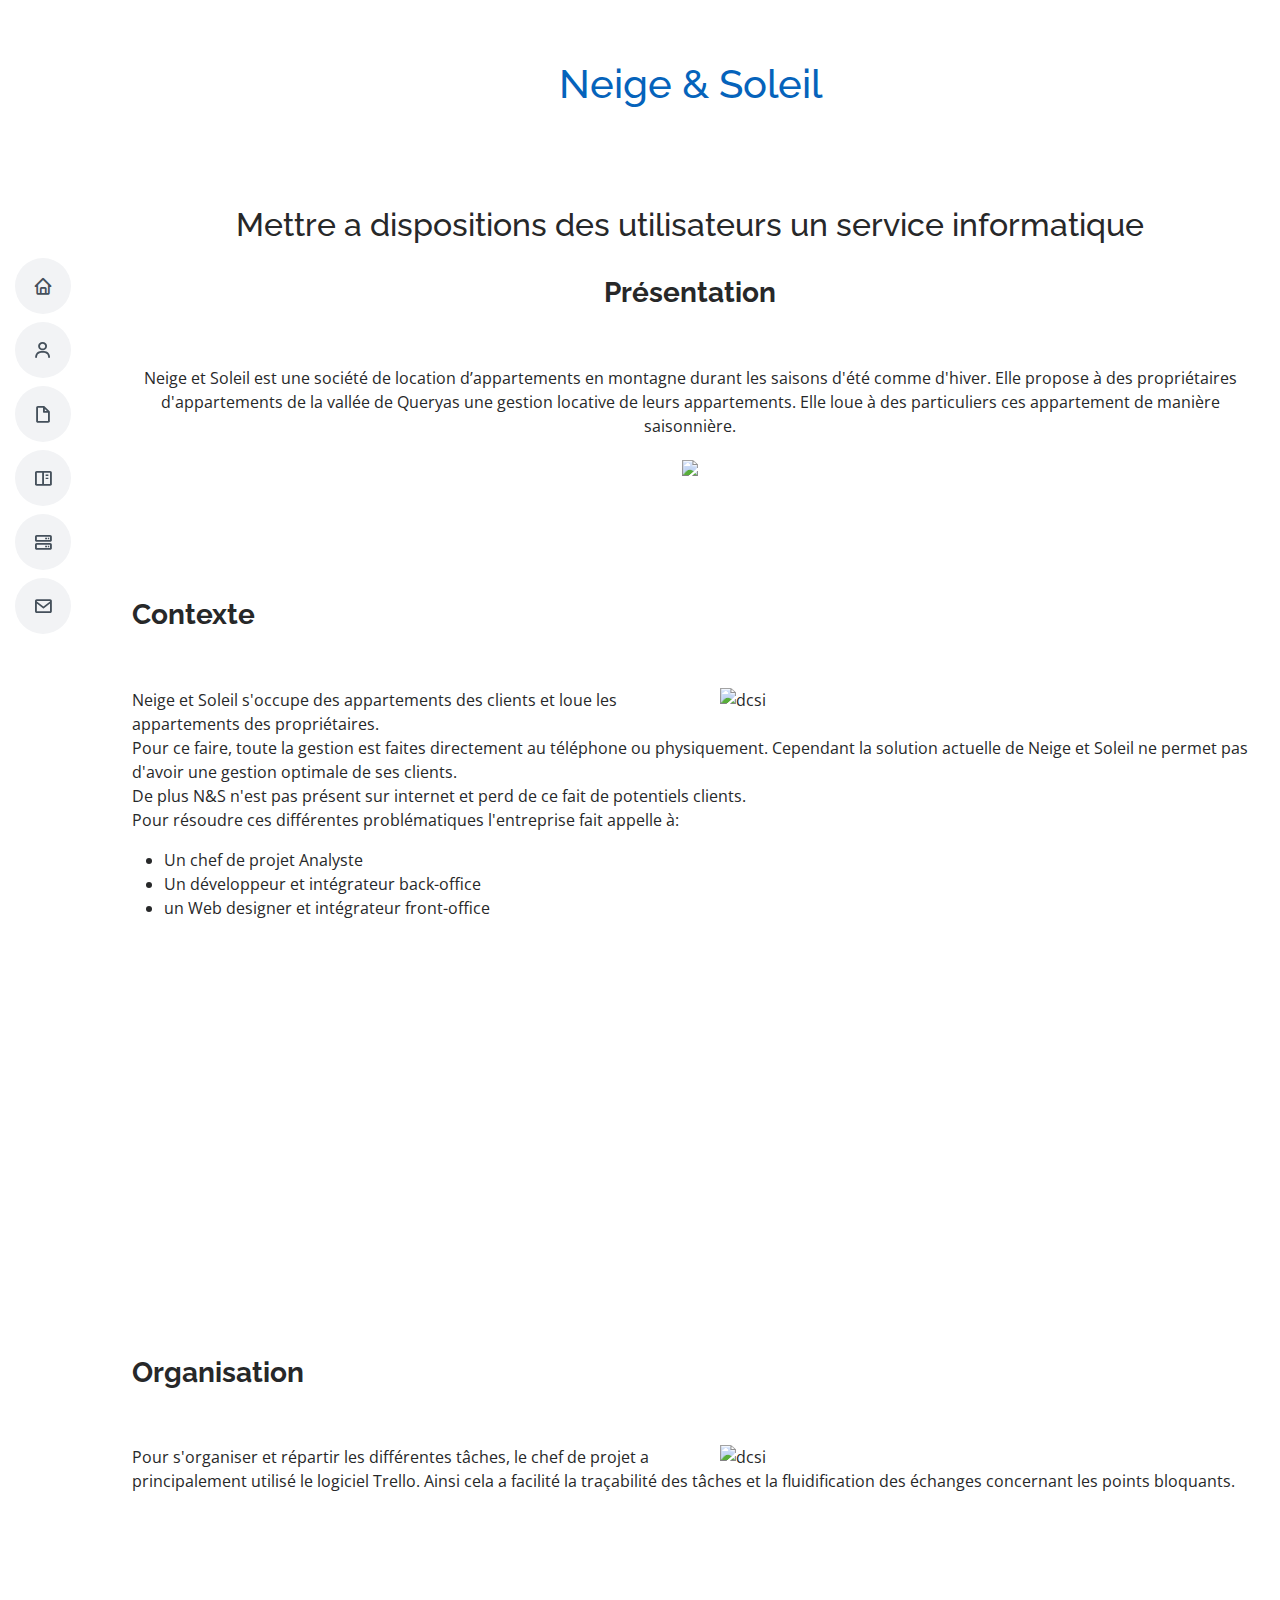
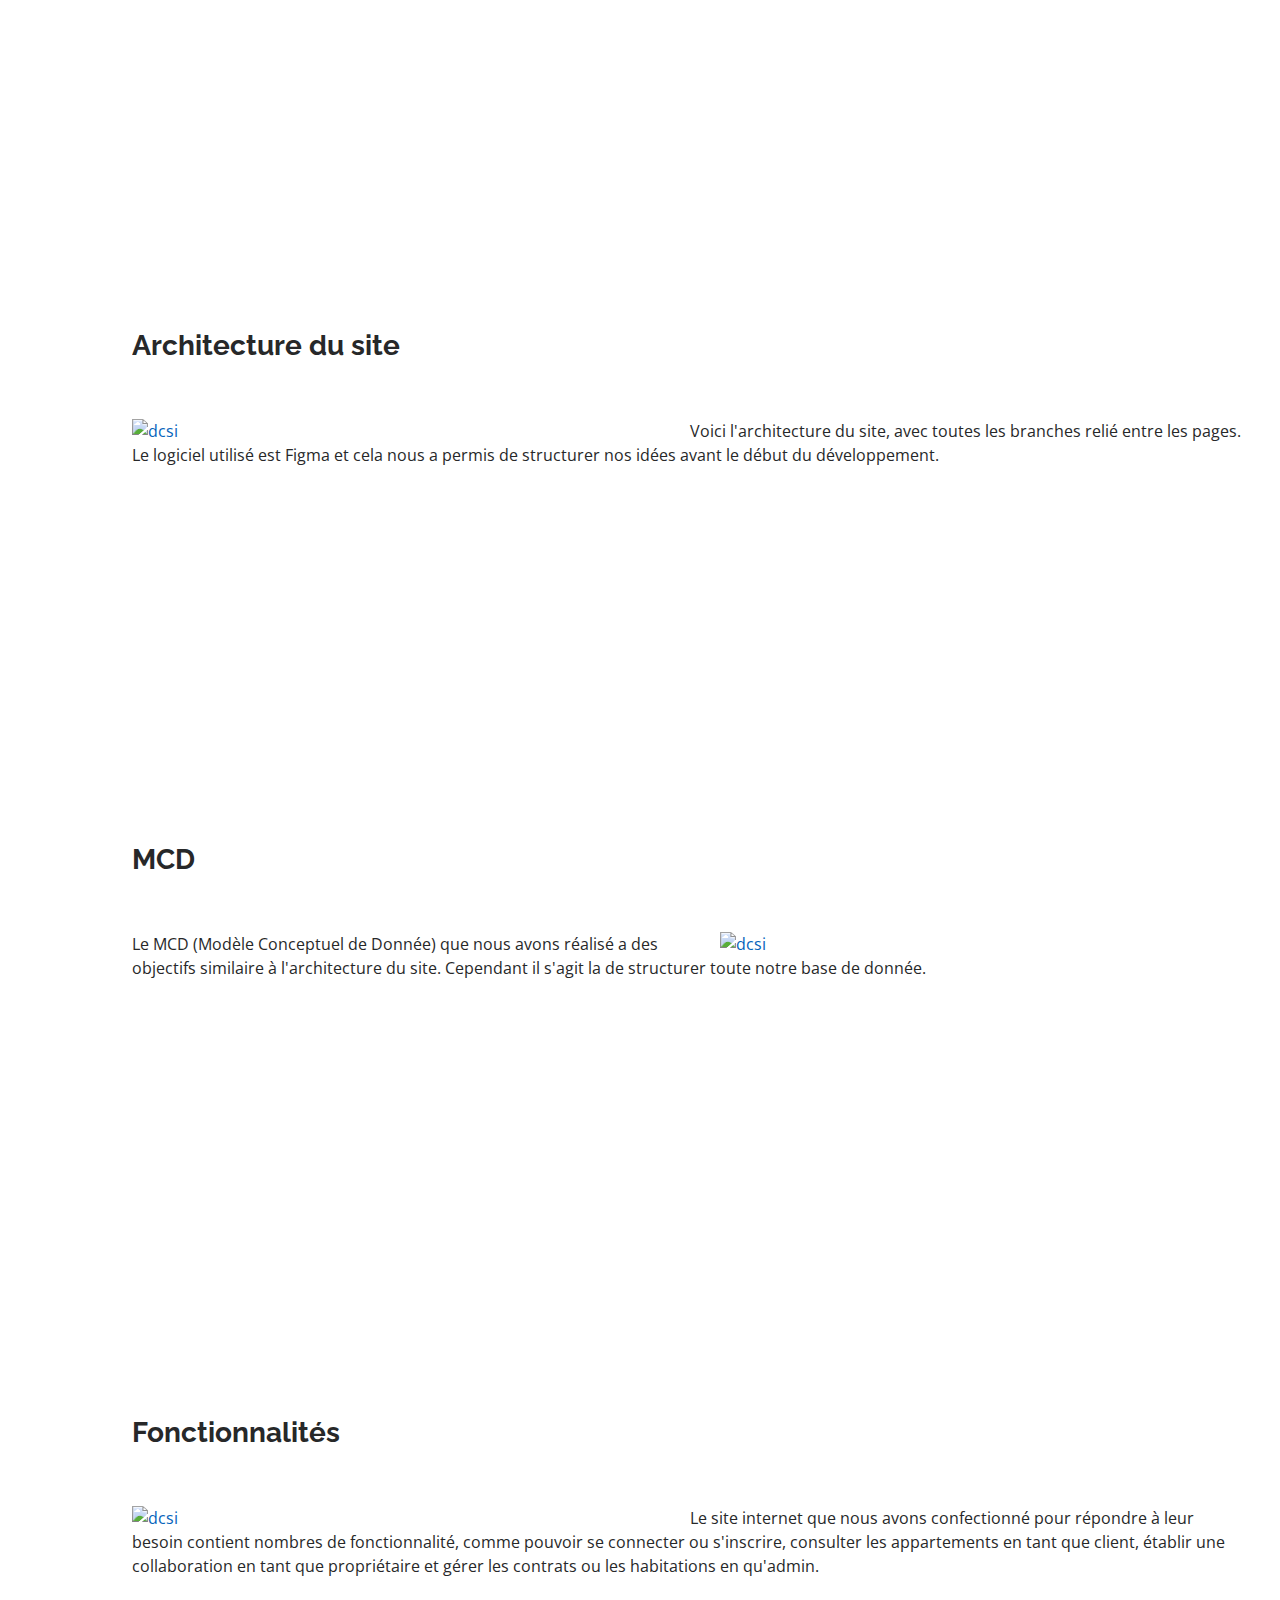
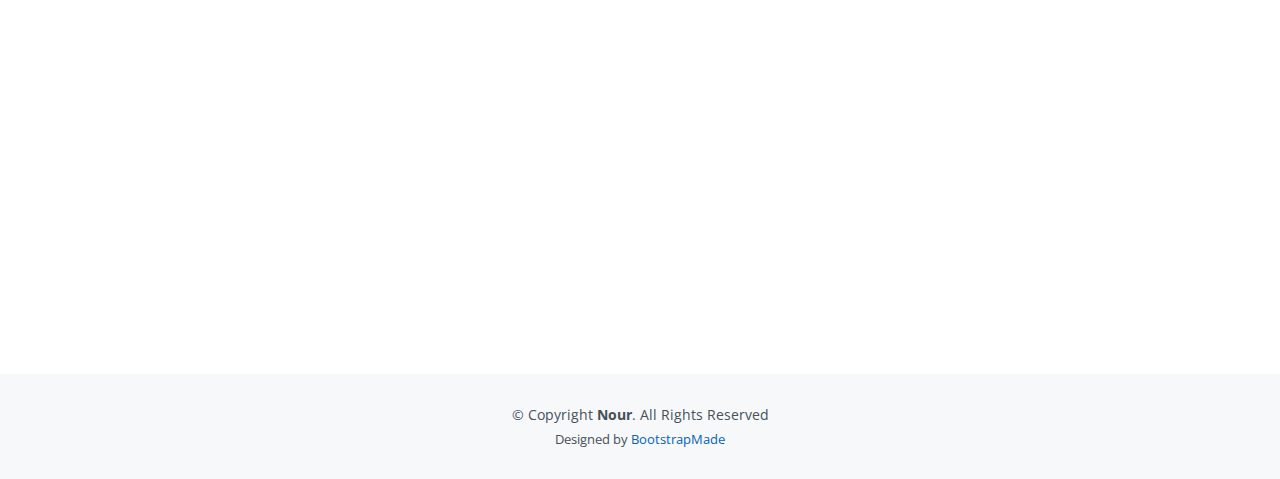
==== Dispositionutilisateurs.html @ ce9423e2 "maj site integrations de pages" ====
<!DOCTYPE html>
<html lang="en">

<head>
    <meta charset="utf-8">
    <meta content="width=device-width, initial-scale=1.0" name="viewport">

    <title>Mettre a dispositions des utilisateurs un service informatique</title>
    <meta content="" name="description">
    <meta content="" name="keywords">

    <!-- Favicons -->
    <link href="assets/img/brawl.png" rel="icon">
    <link href="assets/img/apple-touch-icon.png" rel="apple-touch-icon">

    <!-- Google Fonts -->
    <link
        href="https://fonts.googleapis.com/css?family=Open+Sans:300,300i,400,400i,600,600i,700,700i|Raleway:300,300i,400,400i,500,500i,600,600i,700,700i|Poppins:300,300i,400,400i,500,500i,600,600i,700,700i"
        rel="stylesheet">

    <!-- Vendor CSS Files -->
    <link href="assets/vendor/aos/aos.css" rel="stylesheet">
    <link href="assets/vendor/bootstrap/css/bootstrap.min.css" rel="stylesheet">
    <link href="assets/vendor/bootstrap-icons/bootstrap-icons.css" rel="stylesheet">
    <link href="assets/vendor/boxicons/css/boxicons.min.css" rel="stylesheet">
    <link href="assets/vendor/glightbox/css/glightbox.min.css" rel="stylesheet">
    <link href="assets/vendor/swiper/swiper-bundle.min.css" rel="stylesheet">

    <!-- Template Main CSS File -->
    <link href="assets/css/style.css" rel="stylesheet">

    <!-- =======================================================
  * Template Name: Kelly
  * Updated: Sep 18 2023 with Bootstrap v5.3.2
  * Template URL: https://bootstrapmade.com/kelly-free-bootstrap-resume-resume-html-template/
  * Author: BootstrapMade.com
  * License: https://bootstrapmade.com/license/
  ======================================================== -->
</head>

<body>

     <!-- ======= Mobile nav toggle button ======= -->
  <!-- <button type="button" class="mobile-nav-toggle d-xl-none"><i class="bi bi-list mobile-nav-toggle"></i></button> -->
  <i class="bi bi-list mobile-nav-toggle d-lg-none"></i>
  <!-- ======= Header ======= -->
  <header id="header" class="d-flex flex-column justify-content-center">

    <nav id="navbar" class="navbar nav-menu">
      <ul>
        <li><a href="#Présentation" class="nav-link scrollto "><i class="bx bx-home"></i> <span>Présentation</span></a></li>
        <li><a href="#contexte" class="nav-link scrollto"><i class="bx bx-user"></i> <span>contexte </span></a></li>
        <li><a href="#Organisation" class="nav-link scrollto"><i class="bx bx-file-blank"></i> <span>Organisation</span></a></li>
        <li><a href="#Architecture du site" class="nav-link scrollto"><i class="bx bx-book-content"></i> <span>Architecture du site</span></a></li>
        <li><a href="#MCD" class="nav-link scrollto"><i class="bx bx-server"></i> <span>MCD</span></a></li>
        <li><a href="#Fonctionnalités" class="nav-link scrollto"><i class="bx bx-envelope"></i> <span>Fonctionnalités</span></a></li>
      </ul>
    </nav><!-- .nav-menu -->

  </header><!-- End Header -->
    <main id="main">
        <!-- ======= Hero Section ======= -->

        <div class="container" data-aos="fade-up">
            <section id="Présentation" class="Présentation">
                <div class="section-title">
                    <a href="http://localhost/MyResume/#portfolio" ><h1>Neige & Soleil</h1></a>
                    
                </div>
                <section id="contact" class="">
                    <div class="" style="">
                        <center>
                            <h2>Mettre a dispositions des utilisateurs un service informatique</h2>
                            <br>
                            <h3><strong>Présentation</strong></h3>

                            <br><br>
                            <p>
                                Neige et Soleil est une société de location d’appartements en montagne durant les
                                saisons d'été comme d'hiver.
                                Elle propose à des propriétaires d'appartements de la vallée de Queryas une gestion
                                locative de leurs appartements.
                                Elle loue à des particuliers ces appartement de manière saisonnière.
                            </p>
                            <img src="./assets/img/neige-soleil-presentation.png" />
                        </center>


                    </div>
                </section>
                <section id="contexte" class="contexte">
                    <div class="" style="padding-bottom: 300px;">
                        <h3><strong>Contexte</strong></h3>
                        <br><br>
                        <img src="assets/img/Devellopement.png" alt="dcsi"
                            style=" width: 50%; padding-left: 30px; float:right; " />


                        <p>
                            Neige et Soleil s'occupe des appartements des clients et loue les appartements des
                            propriétaires.<br>
                            Pour ce faire, toute la gestion est faites directement au téléphone ou physiquement.
                            Cependant la solution actuelle de Neige et Soleil ne permet pas d'avoir une gestion optimale
                            de ses clients.<br>
                            De plus N&S n'est pas présent sur internet et perd de ce fait de potentiels clients.<br>
                            Pour résoudre ces différentes problématiques l'entreprise fait appelle à:
                        <ul>
                            <li>Un chef de projet Analyste</li>
                            <li>Un développeur et intégrateur back-office</li>
                            <li>un Web designer et intégrateur front-office</li>
                        </ul>
                        </p>
                    </div>
                </section>

                <section id="Organisation" class="Organisation">
                    <div class="" style="padding-bottom: 300px;">
                        <h3><strong>Organisation</strong></h3>
                        <br><br>
                        <img src="assets/img/Trello.png" alt="dcsi" style=" width: 50%; padding-left: 30px; float:right; " />
                
                
                        <p>
                            Pour s'organiser et répartir les différentes tâches, le chef de projet a principalement utilisé le logiciel
                            Trello.
                            Ainsi cela a facilité la traçabilité des tâches et la fluidification des échanges concernant les points
                            bloquants.
                        </p>
                    </div>
                </section>
                
                <section id="Architecture du site" class="Architecture du site">
                    <div class="" style="padding-bottom: 300px;">
                        <h3><strong>Architecture du site</strong></h3>
                        <br><br><a href="assets/img/ARCHITECTURE_N&S.png" data-gallery="portfolioGallery" class="portfolio-lightbox">
                            <img src="assets/img/ARCHITECTURE_N&S.png" alt="dcsi"
                                style=" width: 50%; padding-right: 30px; float:left; " /></a>
                
                
                        <p>
                            Voici l'architecture du site, avec toutes les branches relié entre les pages.<br>
                            Le logiciel utilisé est Figma et cela nous a permis de structurer nos idées avant le début du développement.
                        </p>
                    </div>
                    <section id="MCD" class="MCD">
                        <div class="" style="padding-bottom: 300px;">
                            <h3><strong>MCD</strong></h3>
                            <br><br><a href="assets/img/MCD.png" data-gallery="portfolioGallery" class="portfolio-lightbox">
                            <img src="assets/img/MCD.png" alt="dcsi" style=" width: 50%; padding-left: 30px; float:right; " /></a>
                    
                    
                            <p>
                                Le MCD (Modèle Conceptuel de Donnée) que nous avons réalisé a des objectifs similaire à l'architecture du site.
                                Cependant il s'agit la de structurer toute notre base de donnée.
                            </p>
                        </div>
                    </section>
                    
                    <section id="Fonctionnalités" class="Fonctionnalités">
                        <div class="" style="padding-bottom: 200px;">
                            <h3><strong>Fonctionnalités</strong></h3>
                            <br><br><a href="assets/img/Neige&soleil.png" data-gallery="portfolioGallery" class="portfolio-lightbox">
                                <img src="assets/img/Neige&soleil.png" alt="dcsi"
                                    style=" width: 50%; padding-right: 30px; float:left; " /></a>
                    
                    
                            <p>
                                Le site internet que nous avons confectionné pour répondre à leur besoin contient nombres de fonctionnalité,
                                comme pouvoir se connecter ou s'inscrire, consulter les appartements en tant que client, établir une collaboration en tant que propriétaire
                                et gérer les contrats ou les habitations en qu'admin.
                            </p>
                        </div>
                    
        </div>





        </div>
    </main>
    <!-- ======= Footer ======= -->
    <footer id="footer">
        <div class="container">
            <div class="copyright">
                &copy; Copyright <strong><span>Nour</span></strong>. All Rights Reserved
            </div>
            <div class="credits">
                <!-- All the links in the footer should remain intact. -->
                <!-- You can delete the links only if you purchased the pro version. -->
                <!-- Licensing information: https://bootstrapmade.com/license/ -->
                <!-- Purchase the pro version with working PHP/AJAX contact form: https://bootstrapmade.com/kelly-free-bootstrap-resume-resume-html-template/ -->
                Designed by <a href="https://bootstrapmade.com/">BootstrapMade</a>
            </div>
        </div>
    </footer><!-- End  Footer -->

    <div id="preloader"></div>
    <a href="#" class="back-to-top d-flex align-items-center justify-content-center"><i
            class="bi bi-arrow-up-short"></i></a>

    <!-- Vendor JS Files -->
    <script src="assets/vendor/purecounter/purecounter_vanilla.js"></script>
    <script src="assets/vendor/aos/aos.js"></script>
    <script src="assets/vendor/bootstrap/js/bootstrap.bundle.min.js"></script>
    <script src="assets/vendor/glightbox/js/glightbox.min.js"></script>
    <script src="assets/vendor/isotope-layout/isotope.pkgd.min.js"></script>
    <script src="assets/vendor/swiper/swiper-bundle.min.js"></script>
    <script src="assets/vendor/waypoints/noframework.waypoints.js"></script>
    <script src="assets/vendor/php-email-form/validate.js"></script>

    <!-- Template Main JS File -->
    <script src="assets/js/main.js"></script>

</body>

</html>
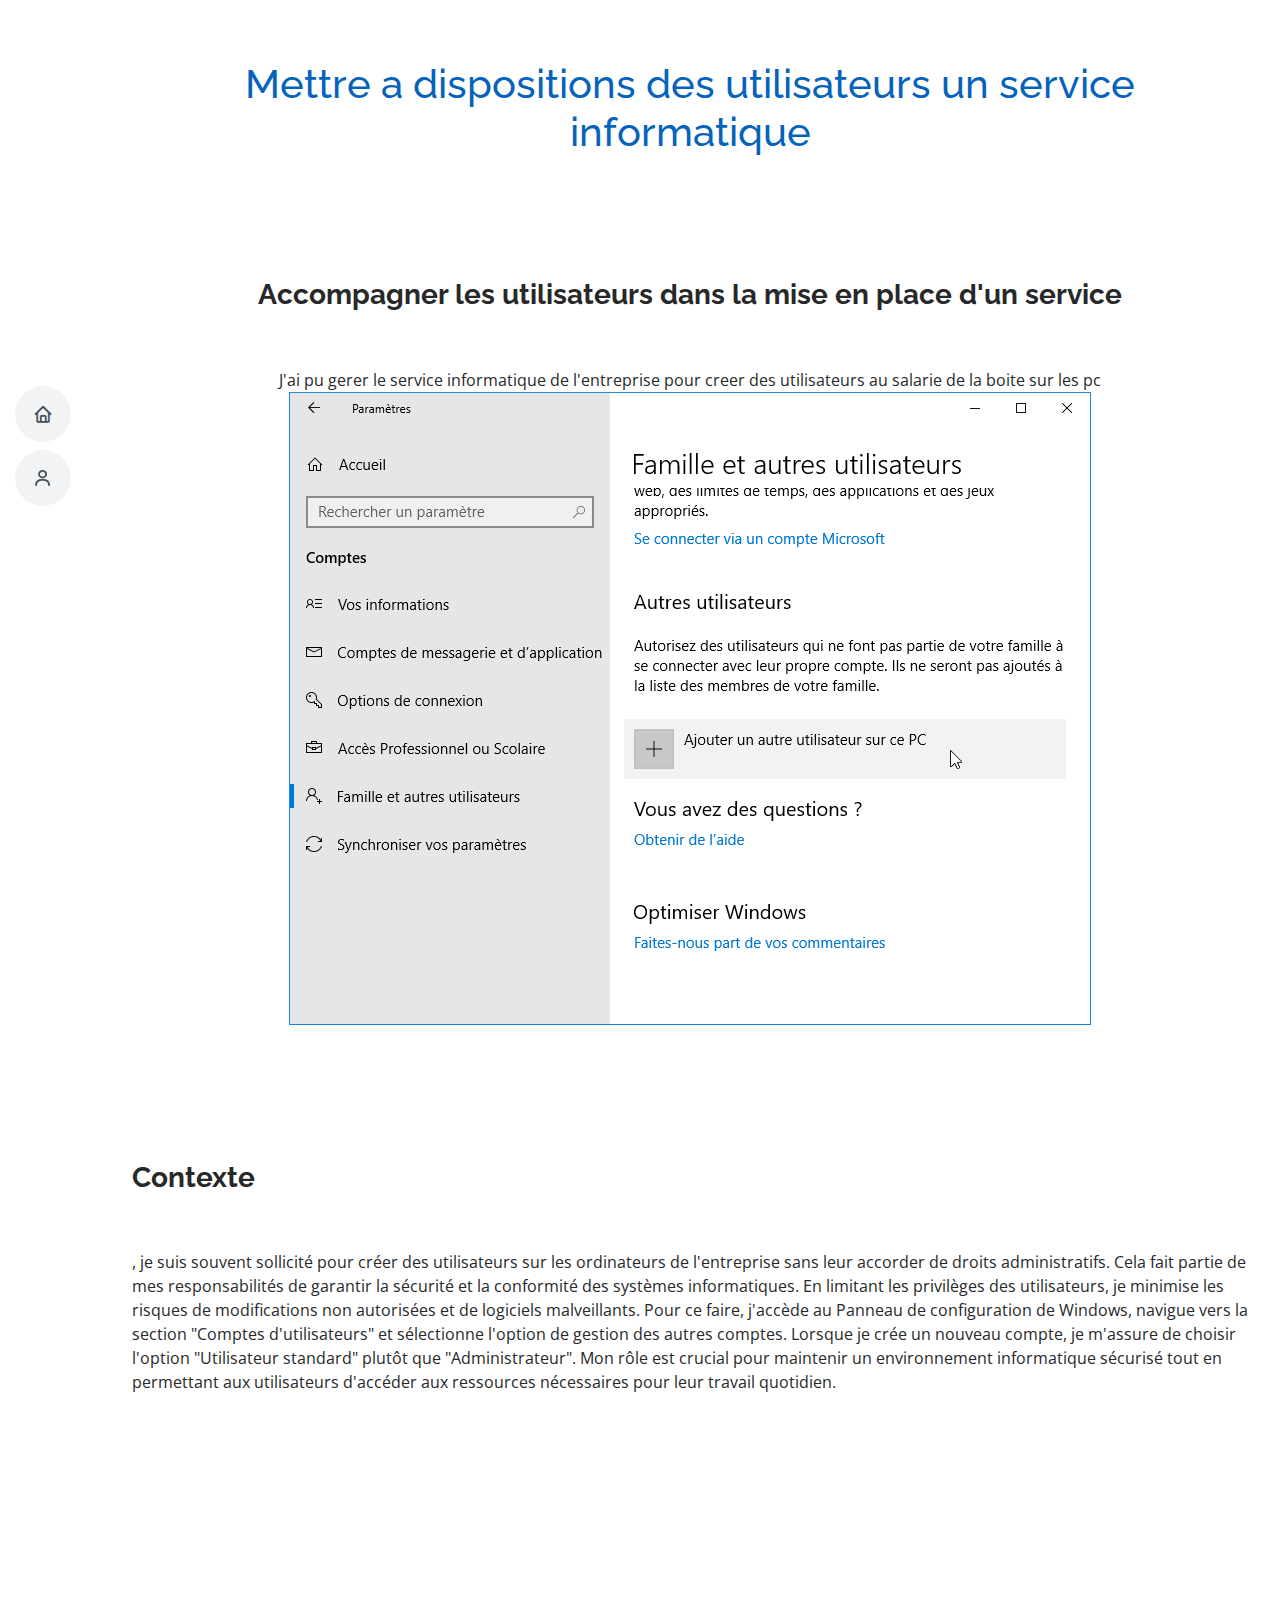
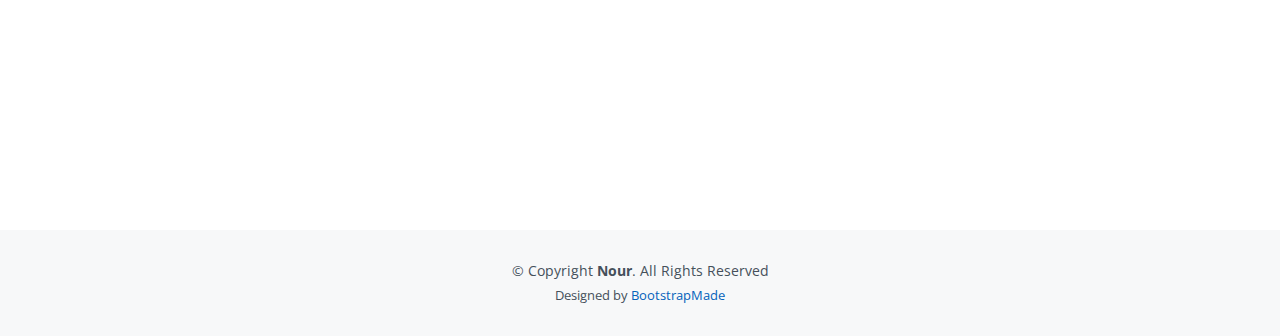
==== commit 2a5e5f04: "2mise a jour" ====
--- a/Dispositionutilisateurs.html
+++ b/Dispositionutilisateurs.html
@@ -50,10 +50,7 @@
       <ul>
         <li><a href="#Présentation" class="nav-link scrollto "><i class="bx bx-home"></i> <span>Présentation</span></a></li>
         <li><a href="#contexte" class="nav-link scrollto"><i class="bx bx-user"></i> <span>contexte </span></a></li>
-        <li><a href="#Organisation" class="nav-link scrollto"><i class="bx bx-file-blank"></i> <span>Organisation</span></a></li>
-        <li><a href="#Architecture du site" class="nav-link scrollto"><i class="bx bx-book-content"></i> <span>Architecture du site</span></a></li>
-        <li><a href="#MCD" class="nav-link scrollto"><i class="bx bx-server"></i> <span>MCD</span></a></li>
-        <li><a href="#Fonctionnalités" class="nav-link scrollto"><i class="bx bx-envelope"></i> <span>Fonctionnalités</span></a></li>
+        
       </ul>
     </nav><!-- .nav-menu -->
 
@@ -64,25 +61,20 @@
         <div class="container" data-aos="fade-up">
             <section id="Présentation" class="Présentation">
                 <div class="section-title">
-                    <a href="http://localhost/MyResume/#portfolio" ><h1>Neige & Soleil</h1></a>
+                    <a href="http://localhost/MyResume/#Entreprise" ><h1>Mettre a dispositions des utilisateurs un service informatique</h1></a>
                     
                 </div>
                 <section id="contact" class="">
                     <div class="" style="">
                         <center>
-                            <h2>Mettre a dispositions des utilisateurs un service informatique</h2>
+                           
                             <br>
-                            <h3><strong>Présentation</strong></h3>
+                            <h3><strong>Accompagner les utilisateurs dans la mise en place d'un service</strong></h3>
 
                             <br><br>
                             <p>
-                                Neige et Soleil est une société de location d’appartements en montagne durant les
-                                saisons d'été comme d'hiver.
-                                Elle propose à des propriétaires d'appartements de la vallée de Queryas une gestion
-                                locative de leurs appartements.
-                                Elle loue à des particuliers ces appartement de manière saisonnière.
-                            </p>
-                            <img src="./assets/img/neige-soleil-presentation.png" />
+                                J'ai pu gerer le service informatique de l'entreprise pour creer des utilisateurs au salarie de la boite sur les pc 
+                            <img src="./assets/img/portfolio/utilisateurwindows.png" />
                         </center>
 
 
@@ -92,89 +84,13 @@
                     <div class="" style="padding-bottom: 300px;">
                         <h3><strong>Contexte</strong></h3>
                         <br><br>
-                        <img src="assets/img/Devellopement.png" alt="dcsi"
-                            style=" width: 50%; padding-left: 30px; float:right; " />
-
+                        
 
                         <p>
-                            Neige et Soleil s'occupe des appartements des clients et loue les appartements des
-                            propriétaires.<br>
-                            Pour ce faire, toute la gestion est faites directement au téléphone ou physiquement.
-                            Cependant la solution actuelle de Neige et Soleil ne permet pas d'avoir une gestion optimale
-                            de ses clients.<br>
-                            De plus N&S n'est pas présent sur internet et perd de ce fait de potentiels clients.<br>
-                            Pour résoudre ces différentes problématiques l'entreprise fait appelle à:
-                        <ul>
-                            <li>Un chef de projet Analyste</li>
-                            <li>Un développeur et intégrateur back-office</li>
-                            <li>un Web designer et intégrateur front-office</li>
-                        </ul>
+                            , je suis souvent sollicité pour créer des utilisateurs sur les ordinateurs de l'entreprise sans leur accorder de droits administratifs. Cela fait partie de mes responsabilités de garantir la sécurité et la conformité des systèmes informatiques. En limitant les privilèges des utilisateurs, je minimise les risques de modifications non autorisées et de logiciels malveillants. Pour ce faire, j'accède au Panneau de configuration de Windows, navigue vers la section "Comptes d'utilisateurs" et sélectionne l'option de gestion des autres comptes. Lorsque je crée un nouveau compte, je m'assure de choisir l'option "Utilisateur standard" plutôt que "Administrateur". Mon rôle est crucial pour maintenir un environnement informatique sécurisé tout en permettant aux utilisateurs d'accéder aux ressources nécessaires pour leur travail quotidien.
                         </p>
                     </div>
                 </section>
-
-                <section id="Organisation" class="Organisation">
-                    <div class="" style="padding-bottom: 300px;">
-                        <h3><strong>Organisation</strong></h3>
-                        <br><br>
-                        <img src="assets/img/Trello.png" alt="dcsi" style=" width: 50%; padding-left: 30px; float:right; " />
-                
-                
-                        <p>
-                            Pour s'organiser et répartir les différentes tâches, le chef de projet a principalement utilisé le logiciel
-                            Trello.
-                            Ainsi cela a facilité la traçabilité des tâches et la fluidification des échanges concernant les points
-                            bloquants.
-                        </p>
-                    </div>
-                </section>
-                
-                <section id="Architecture du site" class="Architecture du site">
-                    <div class="" style="padding-bottom: 300px;">
-                        <h3><strong>Architecture du site</strong></h3>
-                        <br><br><a href="assets/img/ARCHITECTURE_N&S.png" data-gallery="portfolioGallery" class="portfolio-lightbox">
-                            <img src="assets/img/ARCHITECTURE_N&S.png" alt="dcsi"
-                                style=" width: 50%; padding-right: 30px; float:left; " /></a>
-                
-                
-                        <p>
-                            Voici l'architecture du site, avec toutes les branches relié entre les pages.<br>
-                            Le logiciel utilisé est Figma et cela nous a permis de structurer nos idées avant le début du développement.
-                        </p>
-                    </div>
-                    <section id="MCD" class="MCD">
-                        <div class="" style="padding-bottom: 300px;">
-                            <h3><strong>MCD</strong></h3>
-                            <br><br><a href="assets/img/MCD.png" data-gallery="portfolioGallery" class="portfolio-lightbox">
-                            <img src="assets/img/MCD.png" alt="dcsi" style=" width: 50%; padding-left: 30px; float:right; " /></a>
-                    
-                    
-                            <p>
-                                Le MCD (Modèle Conceptuel de Donnée) que nous avons réalisé a des objectifs similaire à l'architecture du site.
-                                Cependant il s'agit la de structurer toute notre base de donnée.
-                            </p>
-                        </div>
-                    </section>
-                    
-                    <section id="Fonctionnalités" class="Fonctionnalités">
-                        <div class="" style="padding-bottom: 200px;">
-                            <h3><strong>Fonctionnalités</strong></h3>
-                            <br><br><a href="assets/img/Neige&soleil.png" data-gallery="portfolioGallery" class="portfolio-lightbox">
-                                <img src="assets/img/Neige&soleil.png" alt="dcsi"
-                                    style=" width: 50%; padding-right: 30px; float:left; " /></a>
-                    
-                    
-                            <p>
-                                Le site internet que nous avons confectionné pour répondre à leur besoin contient nombres de fonctionnalité,
-                                comme pouvoir se connecter ou s'inscrire, consulter les appartements en tant que client, établir une collaboration en tant que propriétaire
-                                et gérer les contrats ou les habitations en qu'admin.
-                            </p>
-                        </div>
-                    
-        </div>
-
-
-
 
 
         </div>
--- a/assets/css/style.css
+++ b/assets/css/style.css
@@ -927,6 +927,7 @@
   fill: #11dbcf;
 }
 
+
 /*--------------------------------------------------------------
 # Testimonials
 --------------------------------------------------------------*/
